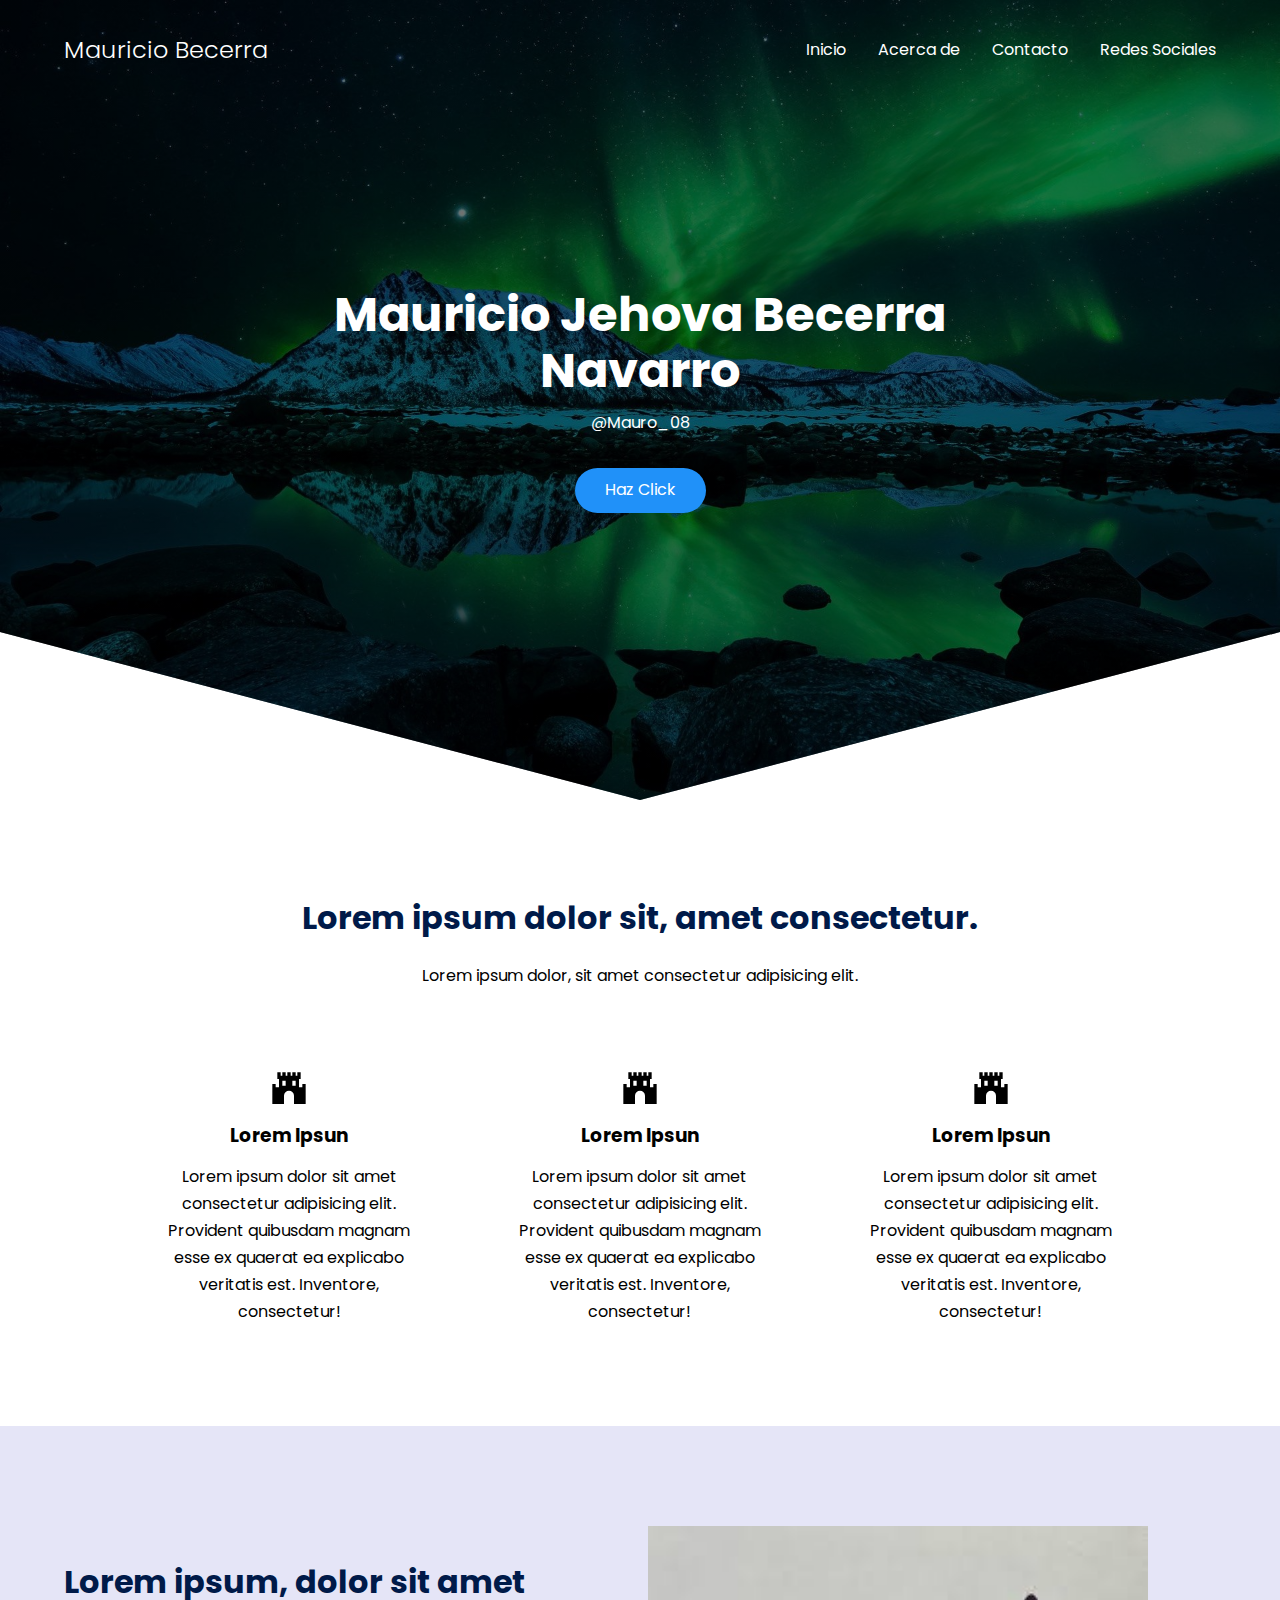
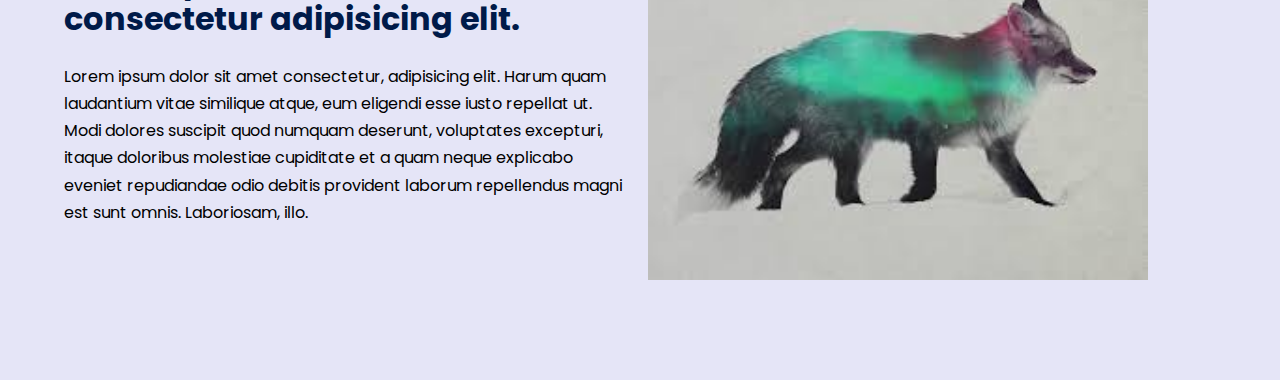
==== index.html @ 0f5993e0 "personal" ====
<!DOCTYPE html>
<html lang="en">
<head>
    <meta charset="UTF-8">
    <meta http-equiv="X-UA-Compatible" content="IE=edge">
    <meta name="viewport" content="width=device-width, initial-scale=1.0">
    <link rel="stylesheet" href="css/normalize.css">
    <link rel="stylesheet" href="css/estyle.css">
    <title>Mauricio Becerra</title>
    <link rel="shortcut icon" href="icons/invader-solid-24.png" type="image/x-icon">
</head>
<body>
    <header class="person">
        <nav class="nav container">
            <div class="nav_logo">
                <h2 class="nav_title">Mauricio Becerra</h2>
            </div>
            <ul class="nav_link nav_link_menu">
                <li class="nav_items">
                    <a href="#" class="nav_links">Inicio</a>
                </li>
                <li class="nav_items">
                    <a href="#" class="nav_links">Acerca de</a>
                </li>
                <li class="nav_items">
                    <a href="#" class="nav_links">Contacto</a>
                </li>
                <li class="nav_items">
                    <a href="#" class="nav_links">Redes Sociales</a>
                </li>
                <img src="icons/exit.svg" alt="Icon exit" class="nav_close">
            </ul>
            <div class="nav_menu">
                <img src="icons/menu.svg" alt="icon menu" class="nav_img"></div>
        </nav>
        <section class="person_container container">
            <h1 class="person_title">Mauricio Jehova Becerra Navarro</h1>
            <p class="person_paragraph">@Mauro_08</p>
            <a href="#" class="btn">Haz Click</a>
        </section>
    </header>
    <!-- options -->
    <main>
        <section class="container about">
            <h2 class="subtitle">Lorem ipsum dolor sit, amet consectetur.</h2>
            <p class="about_paragraph">Lorem ipsum dolor, sit amet consectetur adipisicing elit.</p>
            <div class="about_main">
                <article class="about_icons">
                    <img src="./icons/bar.svg" alt="" class="about_icon">
                    <h3 class="about_title">Lorem Ipsun</h3>
                    <p class="about_paragraph">Lorem ipsum dolor sit amet consectetur adipisicing elit. Provident quibusdam magnam esse ex quaerat ea explicabo veritatis est. Inventore, consectetur!</p>
                </article>
                <article class="about_icons">
                    <img src="./icons/bar.svg" alt="" class="about_icon">
                    <h3 class="about_title">Lorem Ipsun</h3>
                    <p class="about_paragraph">Lorem ipsum dolor sit amet consectetur adipisicing elit. Provident quibusdam magnam esse ex quaerat ea explicabo veritatis est. Inventore, consectetur!</p>
                </article>
                <article class="about_icons">
                    <img src="./icons/bar.svg" alt="" class="about_icon">
                    <h3 class="about_title">Lorem Ipsun</h3>
                    <p class="about_paragraph">Lorem ipsum dolor sit amet consectetur adipisicing elit. Provident quibusdam magnam esse ex quaerat ea explicabo veritatis est. Inventore, consectetur!</p>
                </article>
            </div>
        </section>
        <section class="options">
            <div class="options_container container">
                <div class="options_texts">
                    <h2 class="subtitle">Lorem ipsum, dolor sit amet consectetur adipisicing elit.</h2>
                    <p class="options_paragraph">Lorem ipsum dolor sit amet consectetur, adipisicing elit. Harum quam laudantium vitae similique atque, eum eligendi esse iusto repellat ut. Modi dolores suscipit quod numquam deserunt, voluptates excepturi, itaque doloribus molestiae cupiditate et a quam neque explicabo eveniet repudiandae odio debitis provident laborum repellendus magni est sunt omnis. Laboriosam, illo.</p>
                    
                </div>
                <figure class="options_picture">
                    <img src="./images/zorro.jpg" alt="" class="options_img">
                </figure>
            </div>
        </section>
    </main>
</body>
</html>
---- css/estyle.css ----
@import url('https://fonts.googleapis.com/css2?family=Poppins:wght@300;400;600;700&display=swap');

body{
    font-family: 'Poppins', sans-serif;
}

:root{
    --padding-container:100px 0;
    --color-title:#001a49;

}

.container{
    width: 90%;
    max-width: 1200px;
    margin: 0 auto;
    overflow: hidden;
    padding: var(--padding-container);
}
.person{
    width: 100%;
    height: 100vh;
    min-height: 600px;
    max-height: 800px;
    position: relative;
    display: grid;
    grid-template-rows: 100px 1fr;
    color: white;

}
/* front page */
.person::before{
    content: "";
    position: absolute;
    top: 0;
    left: 0;
    width: 100%;
    height: 100%;
    background-image: linear-gradient(180deg,#0000008c 0%, #0000008c 100%) , url(../images/fondo.jpg);
    background-size: cover;
    z-index: -1;
    clip-path: polygon(100% 0, 100% 79%, 50% 100%, 0 79%, 0 0);
}
/* nav */
.nav{
    --padding-container:0;
    height: 100%;
    display: flex;
    align-items: center;
}
.nav_title{
    font-weight: 300;
}
.nav_link{
    margin-left: auto;
    padding: 0;
    display: grid;
    grid-auto-flow: column;
    grid-auto-columns: max-content;
    gap: 2em;
}
.nav_items{
    list-style: none;

}
.nav_links{
    color: white;
    text-decoration: none;
}
.nav_menu{
    margin-left: auto;
    cursor: pointer;
    display: none;
}
.nav_img{
    display: block;
    width: 30px;
}
.nav_close{
    display: var(--show, none);
}

.person_container{
    max-width: 800px;
    --padding-container:0;
    display: grid;
    grid-auto-rows: max-content;
    align-content: center;
    gap: 1em;
    padding-bottom: 100px;
    text-align: center;
}
.person_title{
    font-size: 3em;

}
.person_paragraph{
    margin-bottom: 20px;
}
.btn{
    display: inline-block;
    background-color: #2091f9;
    justify-self: center;
    color: white;
    text-decoration: none;
    padding: 13px 30px;
    border-radius: 32px;
}

/* about */
.about{
    text-align: center;
}
.subtitle{
    color: var(--color-title);
    font-size: 2rem;
    margin-bottom: 25px;
}
.about_paragraph{
    line-height: 1.7;
}
.about_main{
    padding-top: 80px;
    display: grid;
    width: 90%;
    margin: 0 auto;
    gap: 1em;
    overflow: hidden;
    grid-template-columns: repeat(auto-fit, minmax(260px, auto));
}
.about_icons{
    display: grid;
    gap: 1em;
    justify-items:center ;
    width: 260px;
    overflow: hidden;
    margin: 0 auto;
}
.about_icon{
    width: 40px;
}
.options{
    background-color: #e5e5f7;
    background-color: linear-gradient(#444cf7 0.5px, transparent 0.5px), radial-gradient(#444cf7 0.5px , #e5e5f7 0.5px);
    background-size: cover;
    background-position: 0 0 , 10px 10px;
    overflow: hidden;
}
.options_container{
    display: grid;
    grid-template-columns: 1fr 1fr;
    gap: 1em;
    align-items: center;
}
.options_picture{
    max-width: 500px;
}
.options_paragraph{
    line-height: 1.7;
    margin-bottom: 15px;
}
.options_img{
    width: 100%;
    display: block;
}
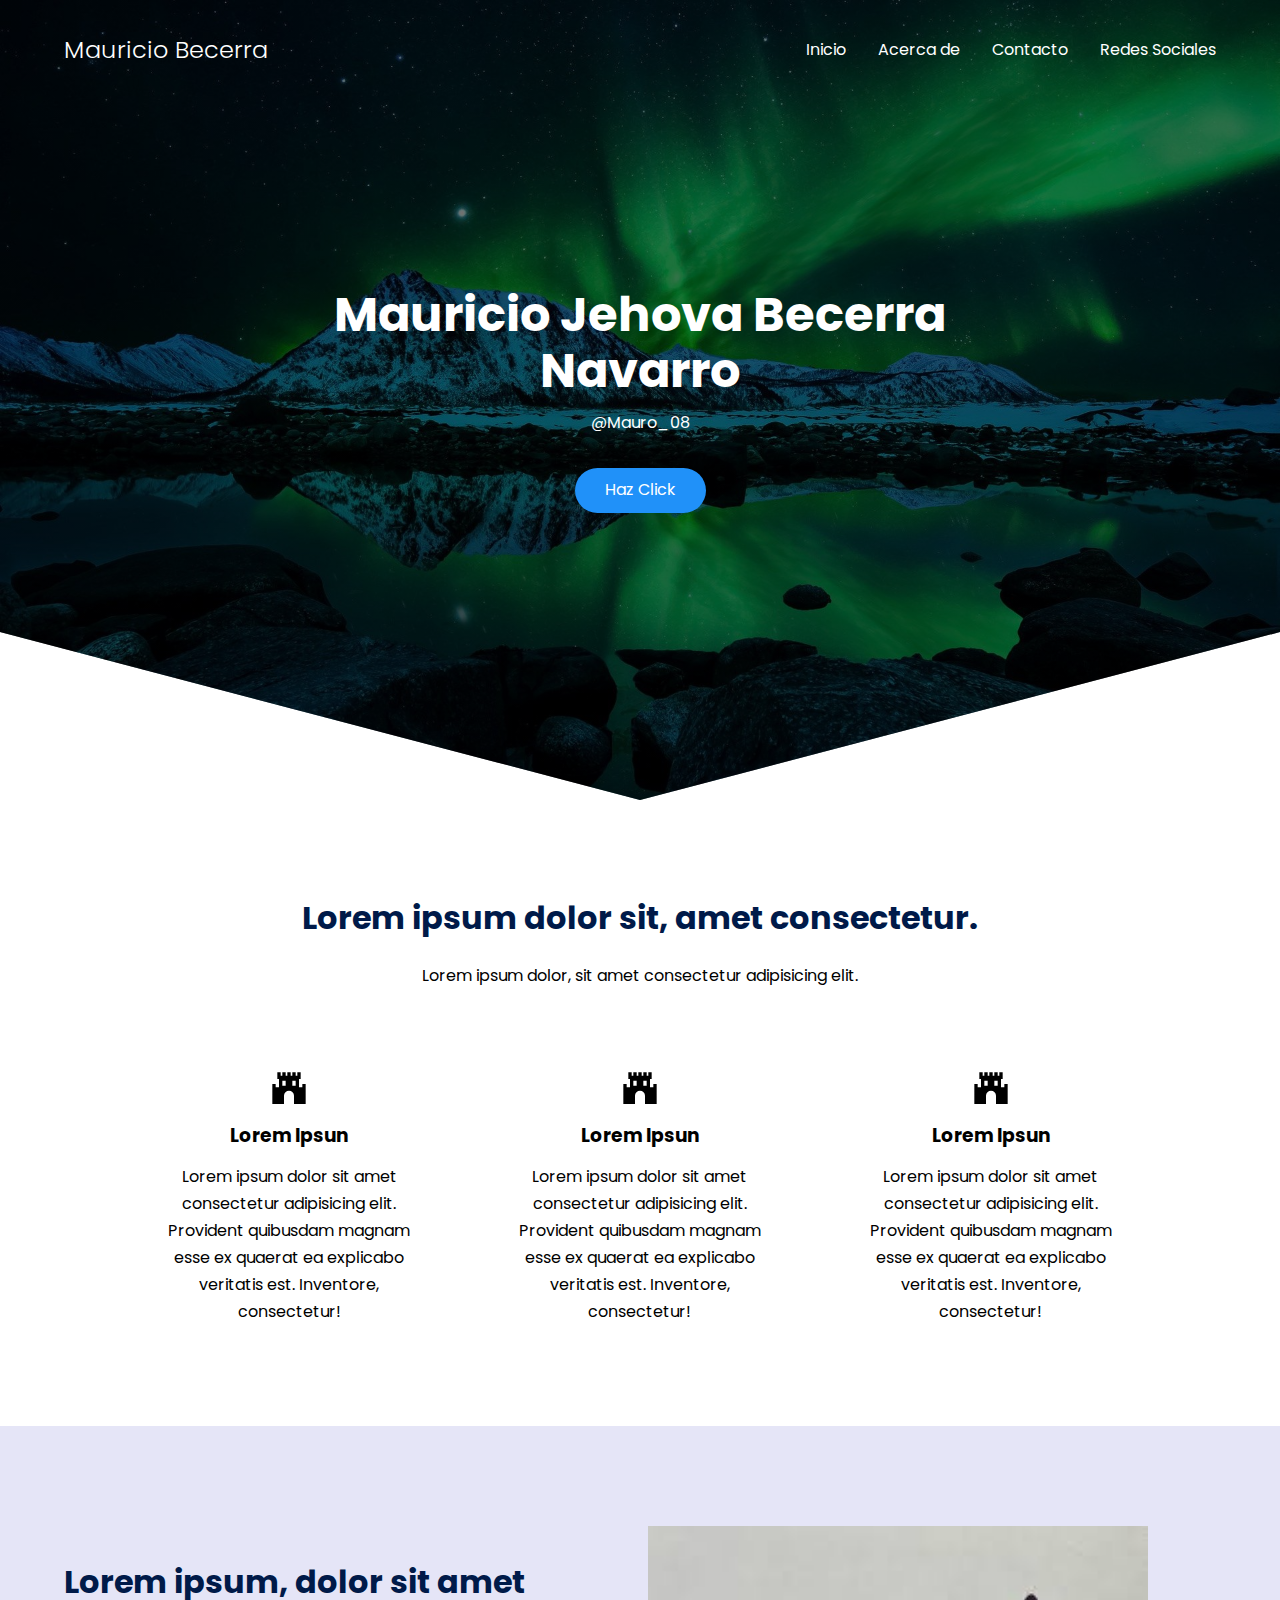
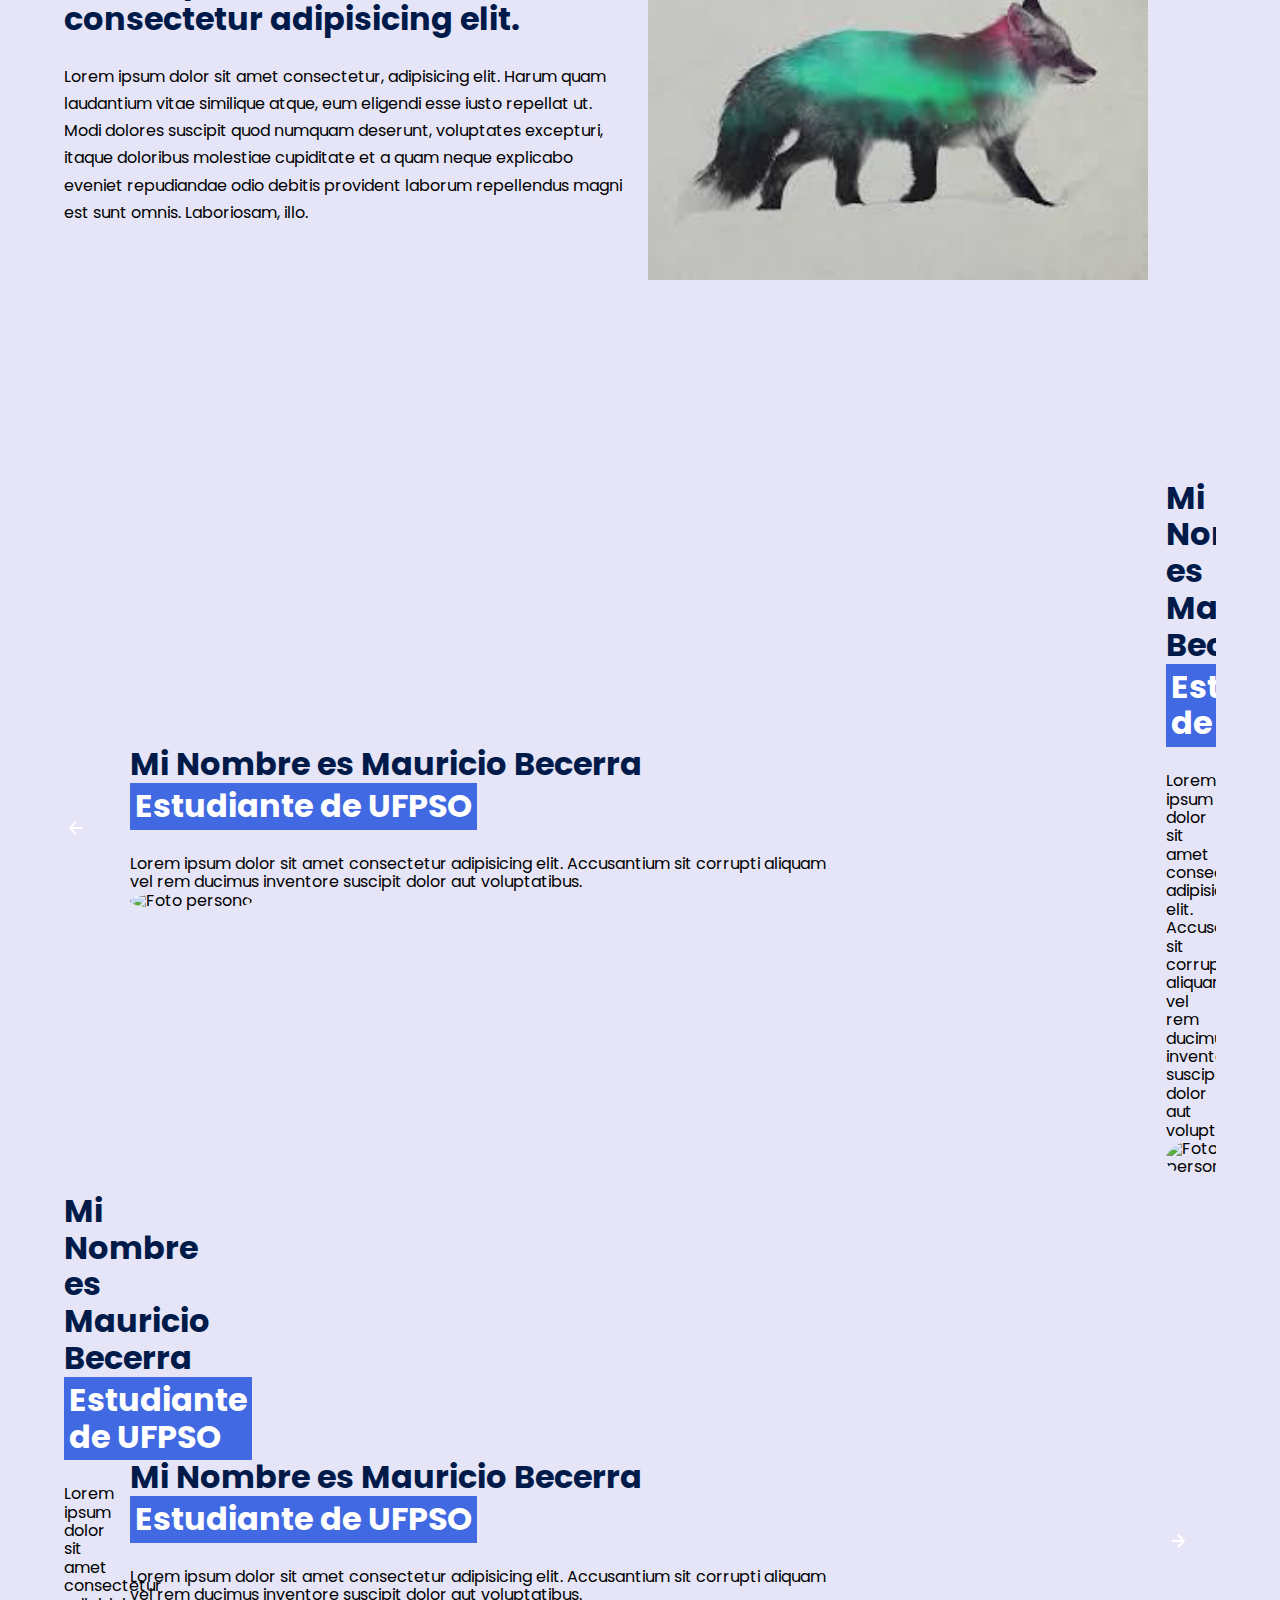
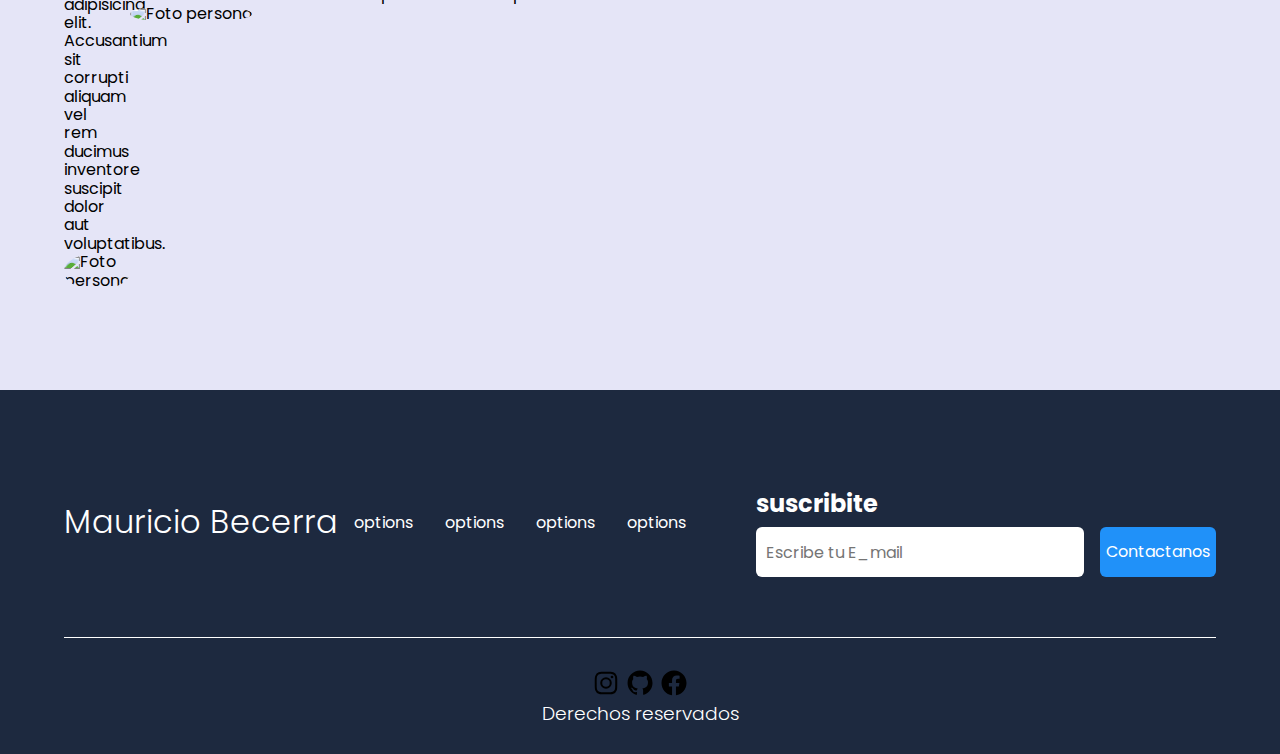
==== commit 6aba43bd: "arreglar" ====
--- a/index.html
+++ b/index.html
@@ -74,6 +74,87 @@
                 </figure>
             </div>
         </section>
+        
+        <section class="testimony">
+            <div class="testimony_container container">
+                <img src="./icons/arrowleft.svg" alt="Icon flecha" class="testimony_arrow" id="before">
+            <section class="testemony_body" data-id="1">
+                <div class="testimony_texts">
+                    <h2 class="subtitle"> Mi Nombre es Mauricio Becerra
+                        <span class="testimony_course">Estudiante de UFPSO</span>
+                    </h2>
+                    <p>Lorem ipsum dolor sit amet consectetur adipisicing elit. Accusantium sit corrupti aliquam vel rem ducimus inventore suscipit dolor aut voluptatibus.</p>
+                </div>
+                    <figure class="testemony_picture">
+                        <img src="https://bolavip.com/__export/1631654514864/sites/bolavip/img/2021/09/14/god-of-war-ragnarok-thor_1_crop1631654514540.jpg_1159711837.jpg" alt="Foto persona" class="testimony_img">
+                    </figure>
+            </section>
+            <section class="testemony_body" data-id="2">
+                <div class="testimony_texts">
+                    <h2 class="subtitle"> Mi Nombre es Mauricio Becerra
+                        <span class="testimony_course">Estudiante de UFPSO</span>
+                    </h2>
+                    <p>Lorem ipsum dolor sit amet consectetur adipisicing elit. Accusantium sit corrupti aliquam vel rem ducimus inventore suscipit dolor aut voluptatibus.</p>
+                </div>
+                    <figure class="testemony_picture">
+                        <img src="https://bolavip.com/__export/1631654514864/sites/bolavip/img/2021/09/14/god-of-war-ragnarok-thor_1_crop1631654514540.jpg_1159711837.jpg" alt="Foto persona" class="testimony_img">
+                    </figure>
+            </section>
+            <section class="testemony_body" data-id="3">
+                <div class="testimony_texts">
+                    <h2 class="subtitle"> Mi Nombre es Mauricio Becerra
+                        <span class="testimony_course">Estudiante de UFPSO</span>
+                    </h2>
+                    <p>Lorem ipsum dolor sit amet consectetur adipisicing elit. Accusantium sit corrupti aliquam vel rem ducimus inventore suscipit dolor aut voluptatibus.</p>
+                </div>
+                    <figure class="testemony_picture">
+                        <img src="https://bolavip.com/__export/1631654514864/sites/bolavip/img/2021/09/14/god-of-war-ragnarok-thor_1_crop1631654514540.jpg_1159711837.jpg" alt="Foto persona" class="testimony_img">
+                    </figure>
+            </section>
+            <section class="testemony_body" data-id="4">
+                <div class="testimony_texts">
+                    <h2 class="subtitle"> Mi Nombre es Mauricio Becerra
+                        <span class="testimony_course">Estudiante de UFPSO</span>
+                    </h2>
+                    <p>Lorem ipsum dolor sit amet consectetur adipisicing elit. Accusantium sit corrupti aliquam vel rem ducimus inventore suscipit dolor aut voluptatibus.</p>
+                </div>
+                    <figure class="testemony_picture">
+                        <img src="https://bolavip.com/__export/1631654514864/sites/bolavip/img/2021/09/14/god-of-war-ragnarok-thor_1_crop1631654514540.jpg_1159711837.jpg" alt="Foto persona" class="testimony_img">
+                    </figure>
+            </section>
+            <img src="./icons/arrowright.svg" alt="Icon flecha" class="testimony_arrow" id="next">
+            </div>
+        </section>
     </main>
+    <footer class="footer">
+        <section class="footer_container container">
+            <nav class="nav nav--footer">
+                <h2 class="footer_title">Mauricio Becerra</h2>
+                <ul class="nav_link nav_link--footer">
+                    <li class="nav_items"><a href="#" class="nav_links">options</a></li>
+                    <li class="nav_items"><a href="#" class="nav_links">options</a></li>
+                    <li class="nav_items"><a href="#" class="nav_links">options</a></li>
+                    <li class="nav_items"><a href="#" class="nav_links">options</a></li>
+                </ul>
+            </nav>
+            <form class="footer_form">
+                <h2 class="footer_info">suscribite</h2>
+                <div class="footer_inputs">
+                    <input type="email" class="footer_input" placeholder="Escribe tu E_mail">
+                    <input type="submit" value="Contactanos" class="footer_submit">
+                </div>
+            </form>
+        </section>
+        <section class="footer_copy container">
+            <div class="footer_social">
+                <a href="" class="footer_icon"><img src="icons/ins.svg" alt="" class="footer_img"></a>
+                <a href="" class="footer_icon"><img src="icons/git.svg" alt="" class="footer_img"></a>
+                <a href="" class="footer_icon"><img src="icons/face.svg" alt="" class="footer_img"></a>
+            </div>
+            <h3 class="footer_copyright">Derechos reservados </h3>
+
+        </section>
+    </footer>
+<script src="js/slider.js"></script>
 </body>
 </html>--- a/css/estyle.css
+++ b/css/estyle.css
@@ -163,4 +163,125 @@
 .options_img{
     width: 100%;
     display: block;
+}
+/* testimony */
+.testimony{
+    background-color: #e5e5f7;
+}
+.testimony_container{
+    display: grid;
+    grid-template-columns: 50px 1fr 50px;
+    gap: 1em;
+    align-items: center;
+}
+.testimony_body{
+    display: grid;
+    grid-template-columns: 1fr max-content;
+    justify-content: space-between;
+    align-items: center;
+    gap: 2em;
+    grid-column: 2/3;
+    grid-row: 1/2;
+    opacity: 0;
+    pointer-events: none;
+}
+.testimony_body--show{
+    pointer-events: unset;
+    opacity: 1;
+    transition: opacity 1.5s ease-in-out;
+}
+.testimony_img{
+    width: 250px;
+    height: 250px;
+    border-radius:50% ;
+    object-fit: cover;
+    object-fit: 50% 30%;
+}
+.testimony_texts{
+    max-width: 700px;
+}
+.testimony_course{
+    background-color: royalblue;
+    color: white;
+    display: inline-block;
+    padding: 5px;
+}
+.testimony_arrows{
+    width: 90%;
+    cursor: pointer;
+}
+.footer{
+    background-color: #1d293f;
+
+}
+.footer_title{
+    font-weight: 300;
+    font-size: 2rem;
+    margin-bottom: 3px;
+}
+.footer_title, .footer_info{
+    color: white;
+}
+.footer_container{
+    display: flex;
+    justify-content: space-between;
+    align-items: center;
+    border-bottom: 1px solid white;
+    padding-bottom: 60px;
+}
+.nav--footer{
+    padding-bottom: 20px;
+    display: flex;
+    gap: 1em;
+    grid-auto-flow: row;
+    height: 100%;
+}
+.nav_links--footer{
+    display: flex;
+    margin: 0;
+    margin-right: 20px;
+    flex-wrap: wrap;
+
+}
+.footer_inputs{
+    margin-top: 10px;
+    display: flex;
+    overflow: hidden;
+}
+.footer_input{
+    background-color: white;
+    height: 50px;
+    display: block;
+    padding-left: 10px;
+    border-radius: 6px;
+    font-size: 1rem;
+    outline: none;
+    border: none;
+    margin-right: 16px;
+}
+.footer_submit{
+    margin-left: auto;
+    display: inline-block;
+    height: 50px;
+    border: 0 20px;
+    background-color: #2091f9;
+    border: none;
+    font-size: 1rem;
+    color: white;
+    border-radius: 6px;
+    cursor: pointer;
+}
+.footer_copy{
+    --padding-container:30px 0;
+    text-align: center;
+    color: white;
+}
+.footer_copyright{
+    font-weight: 300;
+}
+.footer_icons{
+    margin-bottom: 10px;
+}
+.footer_img{
+    width: 30px;
 }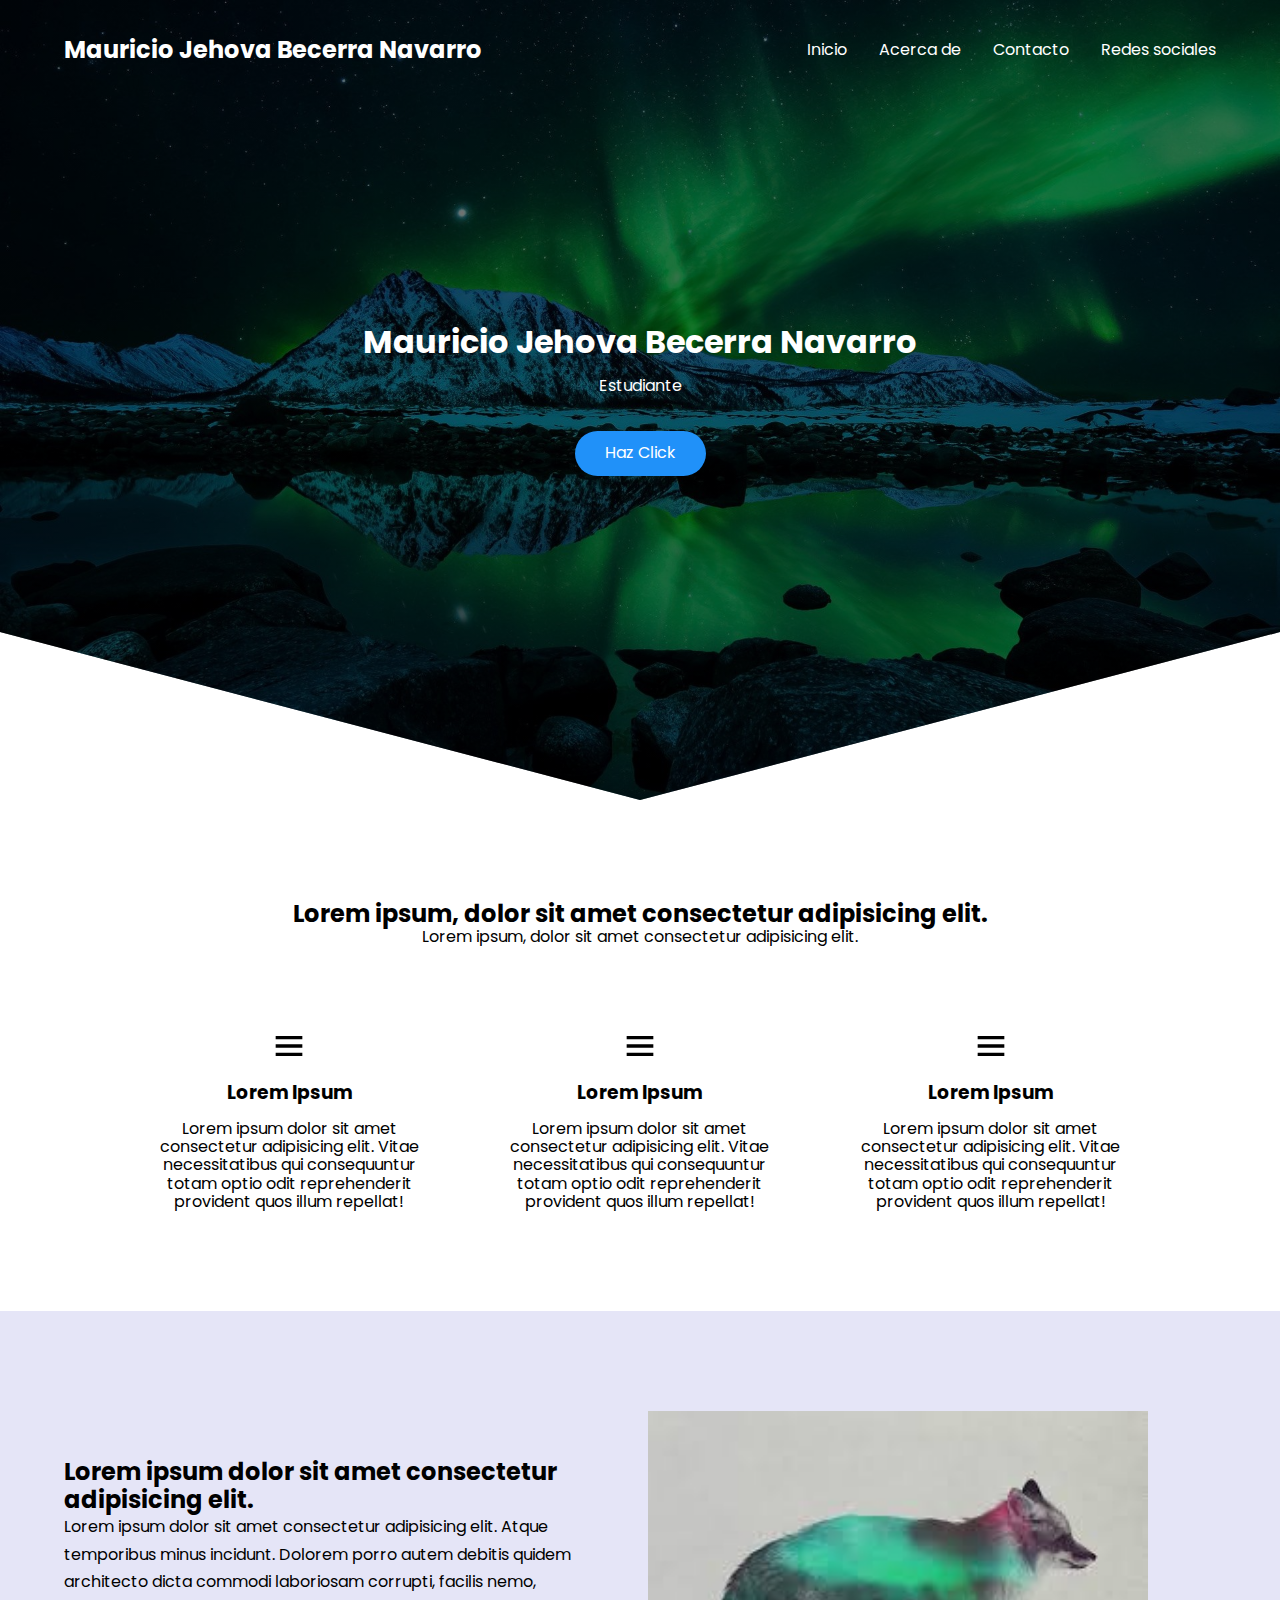
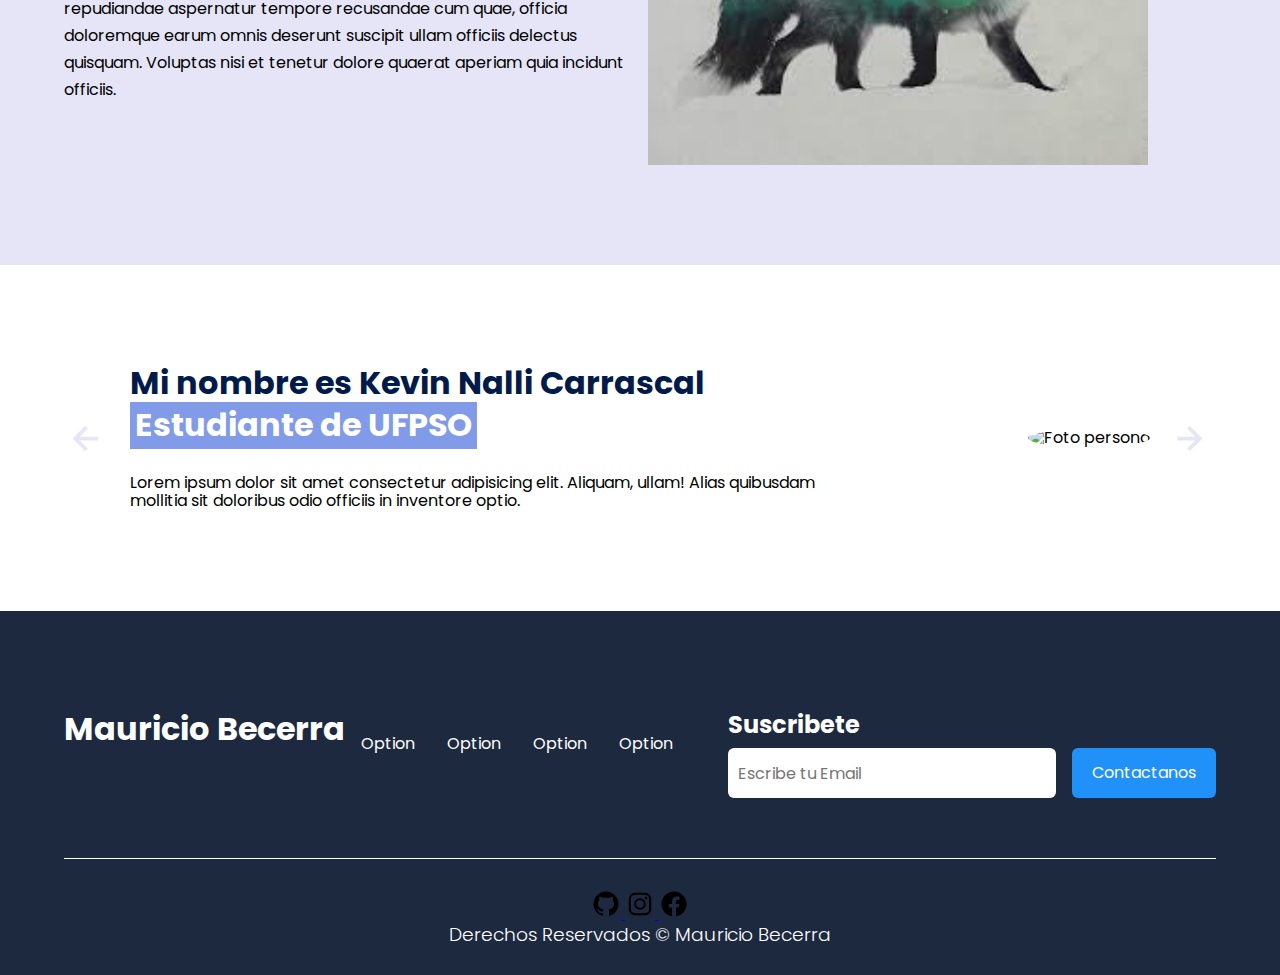
==== commit f472ab5c: "Arreglado" ====
--- a/index.html
+++ b/index.html
@@ -4,16 +4,17 @@
     <meta charset="UTF-8">
     <meta http-equiv="X-UA-Compatible" content="IE=edge">
     <meta name="viewport" content="width=device-width, initial-scale=1.0">
+    <title>Mauricio Becerra</title>
+    <link rel="shortcut icon" href="icons/invader-solid-24.png" type="image/x-icon">
     <link rel="stylesheet" href="css/normalize.css">
     <link rel="stylesheet" href="css/estyle.css">
-    <title>Mauricio Becerra</title>
-    <link rel="shortcut icon" href="icons/invader-solid-24.png" type="image/x-icon">
 </head>
 <body>
+    <!-- fron page -->
     <header class="person">
         <nav class="nav container">
             <div class="nav_logo">
-                <h2 class="nav_title">Mauricio Becerra</h2>
+                <h2 class="nav_tittle">Mauricio Jehova Becerra Navarro</h2>
             </div>
             <ul class="nav_link nav_link_menu">
                 <li class="nav_items">
@@ -26,135 +27,153 @@
                     <a href="#" class="nav_links">Contacto</a>
                 </li>
                 <li class="nav_items">
-                    <a href="#" class="nav_links">Redes Sociales</a>
+                    <a href="#" class="nav_links">Redes sociales</a>
                 </li>
-                <img src="icons/exit.svg" alt="Icon exit" class="nav_close">
+                <img src="icons/exit.svg" alt="Icon Exit" class="nav_close">
             </ul>
             <div class="nav_menu">
-                <img src="icons/menu.svg" alt="icon menu" class="nav_img"></div>
+                <img src="icons/menu.svg" alt="Icon Menu" class="nav_img">
+            </div>
         </nav>
         <section class="person_container container">
-            <h1 class="person_title">Mauricio Jehova Becerra Navarro</h1>
-            <p class="person_paragraph">@Mauro_08</p>
+            <h1 class="person_tittle">Mauricio Jehova Becerra Navarro</h1>
+            <p class="person_paragraph">Estudiante</p>
             <a href="#" class="btn">Haz Click</a>
         </section>
     </header>
     <!-- options -->
     <main>
         <section class="container about">
-            <h2 class="subtitle">Lorem ipsum dolor sit, amet consectetur.</h2>
-            <p class="about_paragraph">Lorem ipsum dolor, sit amet consectetur adipisicing elit.</p>
+            <h2 class="subtittle">
+                Lorem ipsum, dolor sit amet consectetur adipisicing elit.
+            </h2>
+            <p class="about_paragrahp">
+                Lorem ipsum, dolor sit amet consectetur adipisicing elit.
+            </p>
             <div class="about_main">
                 <article class="about_icons">
-                    <img src="./icons/bar.svg" alt="" class="about_icon">
-                    <h3 class="about_title">Lorem Ipsun</h3>
-                    <p class="about_paragraph">Lorem ipsum dolor sit amet consectetur adipisicing elit. Provident quibusdam magnam esse ex quaerat ea explicabo veritatis est. Inventore, consectetur!</p>
+                    <img src="icons/menu.svg" alt="icon" class="about_icon">
+                    <h3 class="about_tittle">Lorem Ipsum</h3>
+                    <p class="about_paragrahp">Lorem ipsum dolor sit amet consectetur adipisicing elit. Vitae necessitatibus qui consequuntur totam optio odit reprehenderit provident quos illum repellat!</p>
                 </article>
                 <article class="about_icons">
-                    <img src="./icons/bar.svg" alt="" class="about_icon">
-                    <h3 class="about_title">Lorem Ipsun</h3>
-                    <p class="about_paragraph">Lorem ipsum dolor sit amet consectetur adipisicing elit. Provident quibusdam magnam esse ex quaerat ea explicabo veritatis est. Inventore, consectetur!</p>
+                    <img src="icons/menu.svg" alt="icon" class="about_icon">
+                    <h3 class="about_tittle">Lorem Ipsum</h3>
+                    <p class="about_paragrahp">Lorem ipsum dolor sit amet consectetur adipisicing elit. Vitae necessitatibus qui consequuntur totam optio odit reprehenderit provident quos illum repellat!</p>
                 </article>
                 <article class="about_icons">
-                    <img src="./icons/bar.svg" alt="" class="about_icon">
-                    <h3 class="about_title">Lorem Ipsun</h3>
-                    <p class="about_paragraph">Lorem ipsum dolor sit amet consectetur adipisicing elit. Provident quibusdam magnam esse ex quaerat ea explicabo veritatis est. Inventore, consectetur!</p>
+                    <img src="icons/menu.svg" alt="icon" class="about_icon">
+                    <h3 class="about_tittle">Lorem Ipsum</h3>
+                    <p class="about_paragrahp">Lorem ipsum dolor sit amet consectetur adipisicing elit. Vitae necessitatibus qui consequuntur totam optio odit reprehenderit provident quos illum repellat!</p>
                 </article>
             </div>
         </section>
         <section class="options">
             <div class="options_container container">
                 <div class="options_texts">
-                    <h2 class="subtitle">Lorem ipsum, dolor sit amet consectetur adipisicing elit.</h2>
-                    <p class="options_paragraph">Lorem ipsum dolor sit amet consectetur, adipisicing elit. Harum quam laudantium vitae similique atque, eum eligendi esse iusto repellat ut. Modi dolores suscipit quod numquam deserunt, voluptates excepturi, itaque doloribus molestiae cupiditate et a quam neque explicabo eveniet repudiandae odio debitis provident laborum repellendus magni est sunt omnis. Laboriosam, illo.</p>
-                    
+                    <h2 class="subtittle">Lorem ipsum dolor sit amet consectetur adipisicing elit.</h2>
+                    <p class="options_paragraph">Lorem ipsum dolor sit amet consectetur adipisicing elit. Atque temporibus minus incidunt. Dolorem porro autem debitis quidem architecto dicta commodi laboriosam corrupti, facilis nemo, repudiandae aspernatur tempore recusandae cum quae, officia doloremque earum omnis deserunt suscipit ullam officiis delectus quisquam. Voluptas nisi et tenetur dolore quaerat aperiam quia incidunt officiis.</p>
                 </div>
-                <figure class="options_picture">
-                    <img src="./images/zorro.jpg" alt="" class="options_img">
-                </figure>
+                    <figure class="options_picture">
+                        <img src="images/zorro.jpg" alt="Imagen Options" class="options_img">
+                    </figure>  
             </div>
         </section>
-        
-        <section class="testimony">
+        <section class="testimony" id="references">
             <div class="testimony_container container">
-                <img src="./icons/arrowleft.svg" alt="Icon flecha" class="testimony_arrow" id="before">
-            <section class="testemony_body" data-id="1">
-                <div class="testimony_texts">
-                    <h2 class="subtitle"> Mi Nombre es Mauricio Becerra
-                        <span class="testimony_course">Estudiante de UFPSO</span>
-                    </h2>
-                    <p>Lorem ipsum dolor sit amet consectetur adipisicing elit. Accusantium sit corrupti aliquam vel rem ducimus inventore suscipit dolor aut voluptatibus.</p>
-                </div>
-                    <figure class="testemony_picture">
-                        <img src="https://bolavip.com/__export/1631654514864/sites/bolavip/img/2021/09/14/god-of-war-ragnarok-thor_1_crop1631654514540.jpg_1159711837.jpg" alt="Foto persona" class="testimony_img">
+                <img src="icons/arrowleft.svg" alt="Icon Flecha" class="testimony_arrow" id="before">                
+                <section class="testimony_body testimony_body--show" data-id="1">
+                    <div class="testimony_texts">
+                        <h2 class="subtitle">Mi nombre es Kevin Nalli Carrascal
+                            <span class="testimony_course">Estudiante de UFPSO</span>
+                        </h2>
+                        <p class="testimony__review">Lorem ipsum dolor sit amet consectetur adipisicing elit. Aliquam, ullam! Alias quibusdam mollitia sit doloribus odio officiis in inventore optio.</p>
+                    </div>
+                    <figure class="testimony_picture">
+                        <img src="https://bolavip.com/__export/1631654514864/sites/bolavip/img/2021/09/14/god-of-war-ragnarok-thor_1_crop1631654514540.jpg_1159711837.jpg" alt="Foto persona" class="testimony_img" alt="Foto persona" class="testimony_img.jpg" alt="Foto Persona" class="testimony_img">
                     </figure>
-            </section>
-            <section class="testemony_body" data-id="2">
-                <div class="testimony_texts">
-                    <h2 class="subtitle"> Mi Nombre es Mauricio Becerra
-                        <span class="testimony_course">Estudiante de UFPSO</span>
-                    </h2>
-                    <p>Lorem ipsum dolor sit amet consectetur adipisicing elit. Accusantium sit corrupti aliquam vel rem ducimus inventore suscipit dolor aut voluptatibus.</p>
-                </div>
-                    <figure class="testemony_picture">
-                        <img src="https://bolavip.com/__export/1631654514864/sites/bolavip/img/2021/09/14/god-of-war-ragnarok-thor_1_crop1631654514540.jpg_1159711837.jpg" alt="Foto persona" class="testimony_img">
+                </section>
+                
+                <section class="testimony_body" data-id="2">
+                    <div class="testimony_texts">
+                        <h2 class="subtitle">Mi nombre es Kevin Nalli Carrascal
+                            <span class="testimony_course">Estudiante de UFPSO</span>
+                        </h2>
+                        <p>Lorem ipsum dolor sit amet consectetur adipisicing elit. Aliquam, ullam! Alias quibusdam mollitia sit doloribus odio officiis in inventore optio.</p>
+                    </div>
+                    <figure class="testimony_picture">
+                        <img src="https://bolavip.com/__export/1631654514864/sites/bolavip/img/2021/09/14/god-of-war-ragnarok-thor_1_crop1631654514540.jpg_1159711837.jpg" alt="Foto persona" class="testimony_img" alt="Foto Persona" class="testimony_img">
                     </figure>
-            </section>
-            <section class="testemony_body" data-id="3">
-                <div class="testimony_texts">
-                    <h2 class="subtitle"> Mi Nombre es Mauricio Becerra
-                        <span class="testimony_course">Estudiante de UFPSO</span>
-                    </h2>
-                    <p>Lorem ipsum dolor sit amet consectetur adipisicing elit. Accusantium sit corrupti aliquam vel rem ducimus inventore suscipit dolor aut voluptatibus.</p>
-                </div>
-                    <figure class="testemony_picture">
-                        <img src="https://bolavip.com/__export/1631654514864/sites/bolavip/img/2021/09/14/god-of-war-ragnarok-thor_1_crop1631654514540.jpg_1159711837.jpg" alt="Foto persona" class="testimony_img">
+                </section>
+                <section class="testimony_body" data-id="3">
+                    <div class="testimony_texts">
+                        <h2 class="subtitle">Mi nombre es Kevin Nalli Carrascal
+                            <span class="testimony_course">Estudiante de UFPSO</span>
+                        </h2>
+                        <p>Lorem ipsum dolor sit amet consectetur adipisicing elit. Aliquam, ullam! Alias quibusdam mollitia sit doloribus odio officiis in inventore optio.</p>
+                    </div>
+                    <figure class="testimony_picture">
+                        <img src="https://bolavip.com/__export/1631654514864/sites/bolavip/img/2021/09/14/god-of-war-ragnarok-thor_1_crop1631654514540.jpg_1159711837.jpg" alt="Foto persona" class="testimony_img" alt="Foto Persona" class="testimony_img">
                     </figure>
-            </section>
-            <section class="testemony_body" data-id="4">
-                <div class="testimony_texts">
-                    <h2 class="subtitle"> Mi Nombre es Mauricio Becerra
-                        <span class="testimony_course">Estudiante de UFPSO</span>
-                    </h2>
-                    <p>Lorem ipsum dolor sit amet consectetur adipisicing elit. Accusantium sit corrupti aliquam vel rem ducimus inventore suscipit dolor aut voluptatibus.</p>
-                </div>
-                    <figure class="testemony_picture">
-                        <img src="https://bolavip.com/__export/1631654514864/sites/bolavip/img/2021/09/14/god-of-war-ragnarok-thor_1_crop1631654514540.jpg_1159711837.jpg" alt="Foto persona" class="testimony_img">
+                </section>
+                <section class="testimony_body" data-id="4">
+                    <div class="testimony_texts">
+                        <h2 class="subtitle">Mi nombre es Lionel Andres Messi Cuccitini
+                            <span class="testimony_course">Estudiante de UFPSO</span>
+                        </h2>
+                        <p>Lorem ipsum dolor sit amet consectetur adipisicing elit. Aliquam, ullam! Alias quibusdam mollitia sit doloribus odio officiis in inventore optio.</p>
+                    </div>
+                    <figure class="testimony_picture">
+                        <img src="https://bolavip.com/__export/1631654514864/sites/bolavip/img/2021/09/14/god-of-war-ragnarok-thor_1_crop1631654514540.jpg_1159711837.jpg" alt="Foto persona" class="testimony_img" alt="Foto Persona" class="testimony_img">
                     </figure>
-            </section>
-            <img src="./icons/arrowright.svg" alt="Icon flecha" class="testimony_arrow" id="next">
+                </section>
+                <img src="icons/arrowright.svg" alt="Icon Flecha" class="testimony_arrow" id="next">                
             </div>
-        </section>
+         </section>
     </main>
     <footer class="footer">
         <section class="footer_container container">
             <nav class="nav nav--footer">
                 <h2 class="footer_title">Mauricio Becerra</h2>
                 <ul class="nav_link nav_link--footer">
-                    <li class="nav_items"><a href="#" class="nav_links">options</a></li>
-                    <li class="nav_items"><a href="#" class="nav_links">options</a></li>
-                    <li class="nav_items"><a href="#" class="nav_links">options</a></li>
-                    <li class="nav_items"><a href="#" class="nav_links">options</a></li>
+                    <li class="nav_items">
+                        <a href="#" class="nav_links">Option</a>
+                    </li>
+                    <li class="nav_items">
+                        <a href="#" class="nav_links">Option</a>
+                    </li>
+                    <li class="nav_items">
+                        <a href="#" class="nav_links">Option</a>
+                    </li>
+                    <li class="nav_items">
+                        <a href="#" class="nav_links">Option</a>
+                    </li>
                 </ul>
             </nav>
             <form class="footer_form">
-                <h2 class="footer_info">suscribite</h2>
+                <h2 class="footer_info">Suscribete</h2>
                 <div class="footer_inputs">
-                    <input type="email" class="footer_input" placeholder="Escribe tu E_mail">
+                    <input type="email" name="" id="" class="footer_input" placeholder="Escribe tu Email">
                     <input type="submit" value="Contactanos" class="footer_submit">
                 </div>
             </form>
         </section>
         <section class="footer_copy container">
             <div class="footer_social">
-                <a href="" class="footer_icon"><img src="icons/ins.svg" alt="" class="footer_img"></a>
-                <a href="" class="footer_icon"><img src="icons/git.svg" alt="" class="footer_img"></a>
-                <a href="" class="footer_icon"><img src="icons/face.svg" alt="" class="footer_img"></a>
+                <a href="#" class="footer_icon">
+                    <img src="icons/git.svg" alt="GitHub" class="footer_img">
+                </a>
+                <a href="#" class="footer_icon">
+                    <img src="icons/ins.svg" alt="Instagram" class="footer_img">
+                </a>
+                <a href="#" class="footer_icon">
+                    <img src="icons/face.svg" alt="Facebook" class="footer_img">
+                </a>
             </div>
-            <h3 class="footer_copyright">Derechos reservados </h3>
-
+            <h3 class="footer_copyright">Derechos Reservados &copy; Mauricio Becerra</h3>
         </section>
     </footer>
-<script src="js/slider.js"></script>
-</body>
+    <script src="js/slider.js"></script>
+    <script src="js/questions.js"></script>
+</body> 
 </html>--- a/css/estyle.css
+++ b/css/estyle.css
@@ -164,16 +164,18 @@
     width: 100%;
     display: block;
 }
-/* testimony */
+
 .testimony{
-    background-color: #e5e5f7;
-}
+    background-color: #ffffff;
+}
+
 .testimony_container{
     display: grid;
     grid-template-columns: 50px 1fr 50px;
     gap: 1em;
     align-items: center;
 }
+
 .testimony_body{
     display: grid;
     grid-template-columns: 1fr max-content;
@@ -185,50 +187,58 @@
     opacity: 0;
     pointer-events: none;
 }
+
 .testimony_body--show{
     pointer-events: unset;
     opacity: 1;
     transition: opacity 1.5s ease-in-out;
 }
+
 .testimony_img{
     width: 250px;
     height: 250px;
-    border-radius:50% ;
+    border-radius: 50%;
     object-fit: cover;
-    object-fit: 50% 30%;
-}
+    object-position: 50% 30%;
+}
+
 .testimony_texts{
     max-width: 700px;
 }
+
 .testimony_course{
-    background-color: royalblue;
-    color: white;
+    background-color: rgb(129, 155, 232);
+    color: #fff;
     display: inline-block;
     padding: 5px;
 }
-.testimony_arrows{
+
+.testimony_arrow{
     width: 90%;
-    cursor: pointer;
-}
+    cursor: pointer;
+}
+
+/* footer */
+
 .footer{
     background-color: #1d293f;
-
 }
 .footer_title{
-    font-weight: 300;
     font-size: 2rem;
-    margin-bottom: 3px;
+    margin-bottom: 30px;
 }
 .footer_title, .footer_info{
-    color: white;
+    color: #fff;
 }
 .footer_container{
     display: flex;
     justify-content: space-between;
-    align-items: center;
-    border-bottom: 1px solid white;
+    border-bottom: 1px solid #fff;
     padding-bottom: 60px;
-}
+    align-items: center;
+    
+}
+
 .nav--footer{
     padding-bottom: 20px;
     display: flex;
@@ -236,12 +246,11 @@
     grid-auto-flow: row;
     height: 100%;
 }
-.nav_links--footer{
+.nav_link--footer{
     display: flex;
     margin: 0;
     margin-right: 20px;
     flex-wrap: wrap;
-
 }
 .footer_inputs{
     margin-top: 10px;
@@ -249,32 +258,31 @@
     overflow: hidden;
 }
 .footer_input{
-    background-color: white;
+    background-color: #fff;
     height: 50px;
     display: block;
     padding-left: 10px;
     border-radius: 6px;
     font-size: 1rem;
-    outline: none;
-    border: none;
+    outline: none; border: none;
     margin-right: 16px;
 }
 .footer_submit{
     margin-left: auto;
     display: inline-block;
     height: 50px;
-    border: 0 20px;
+    padding: 0 20px;
     background-color: #2091f9;
     border: none;
     font-size: 1rem;
-    color: white;
+    color: #fff;
     border-radius: 6px;
     cursor: pointer;
 }
 .footer_copy{
-    --padding-container:30px 0;
+    --padding-container: 30px 0;
     text-align: center;
-    color: white;
+    color: #fff;
 }
 .footer_copyright{
     font-weight: 300;
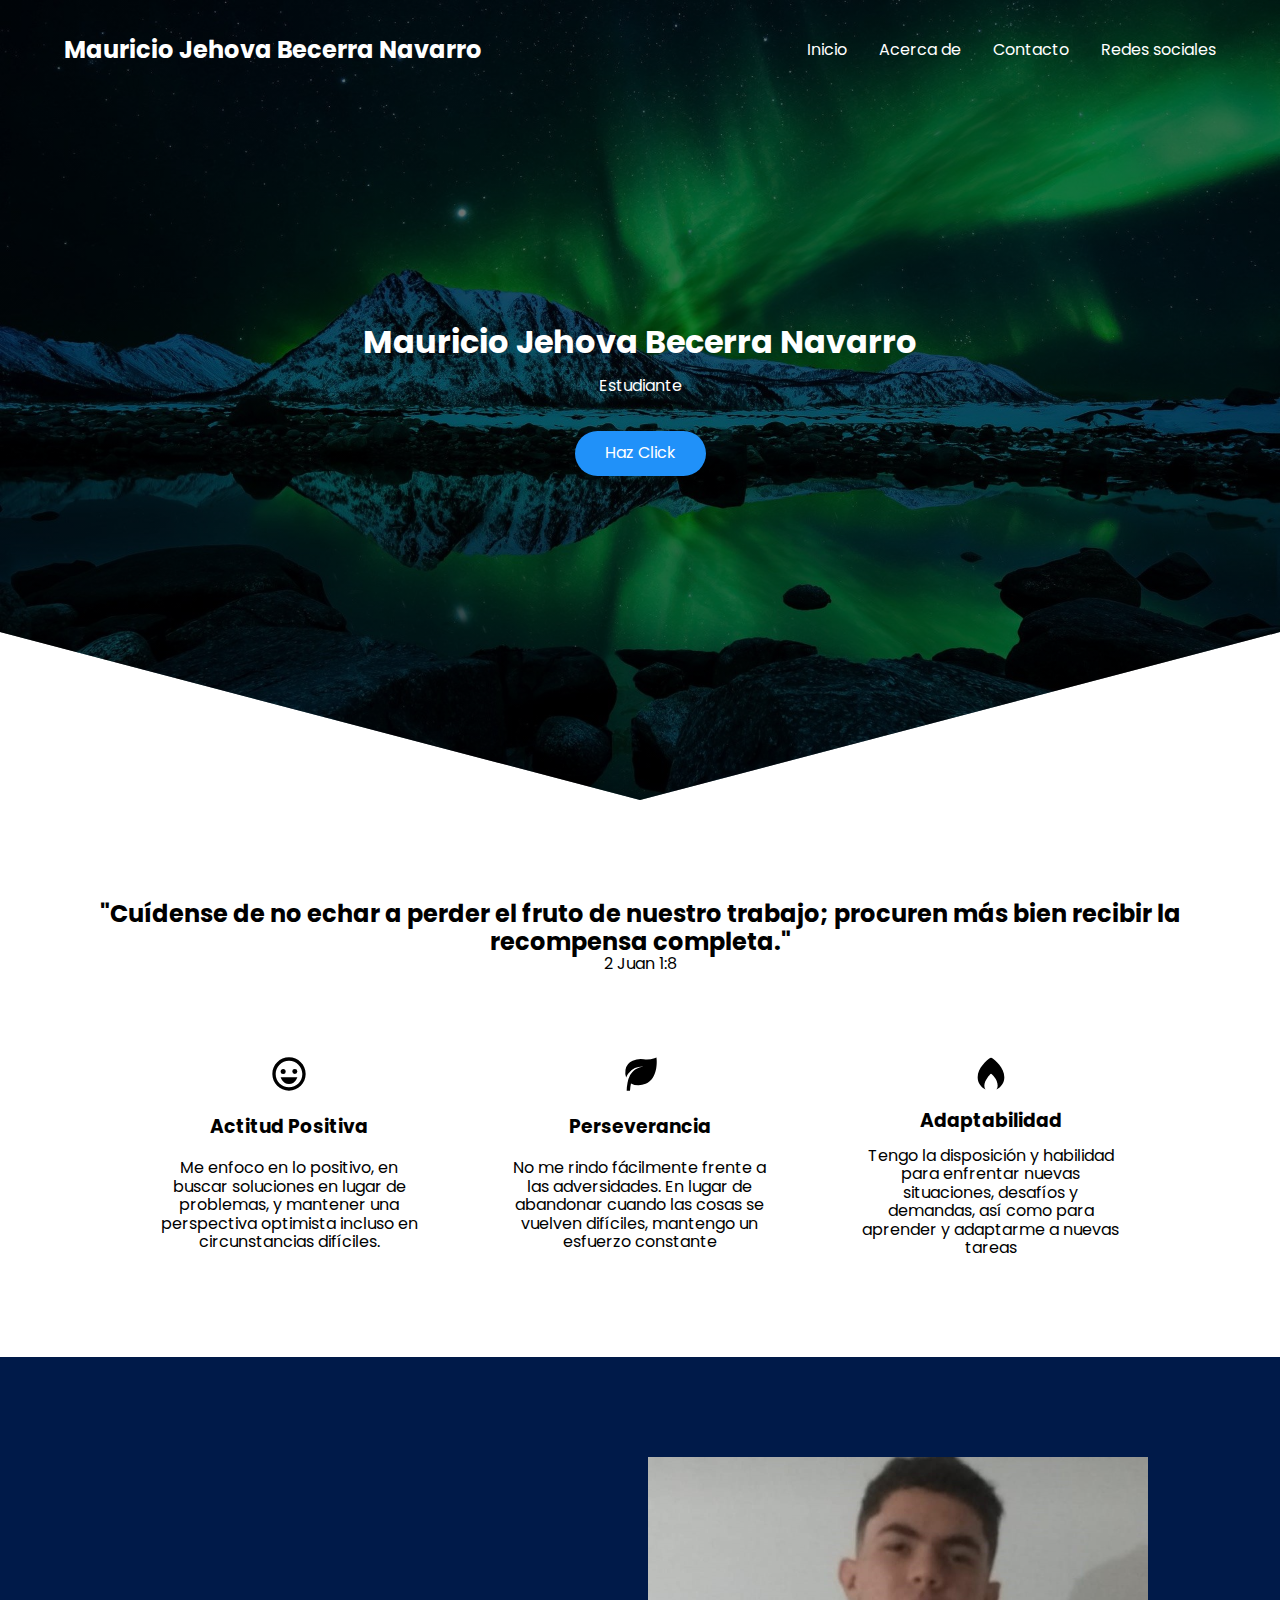
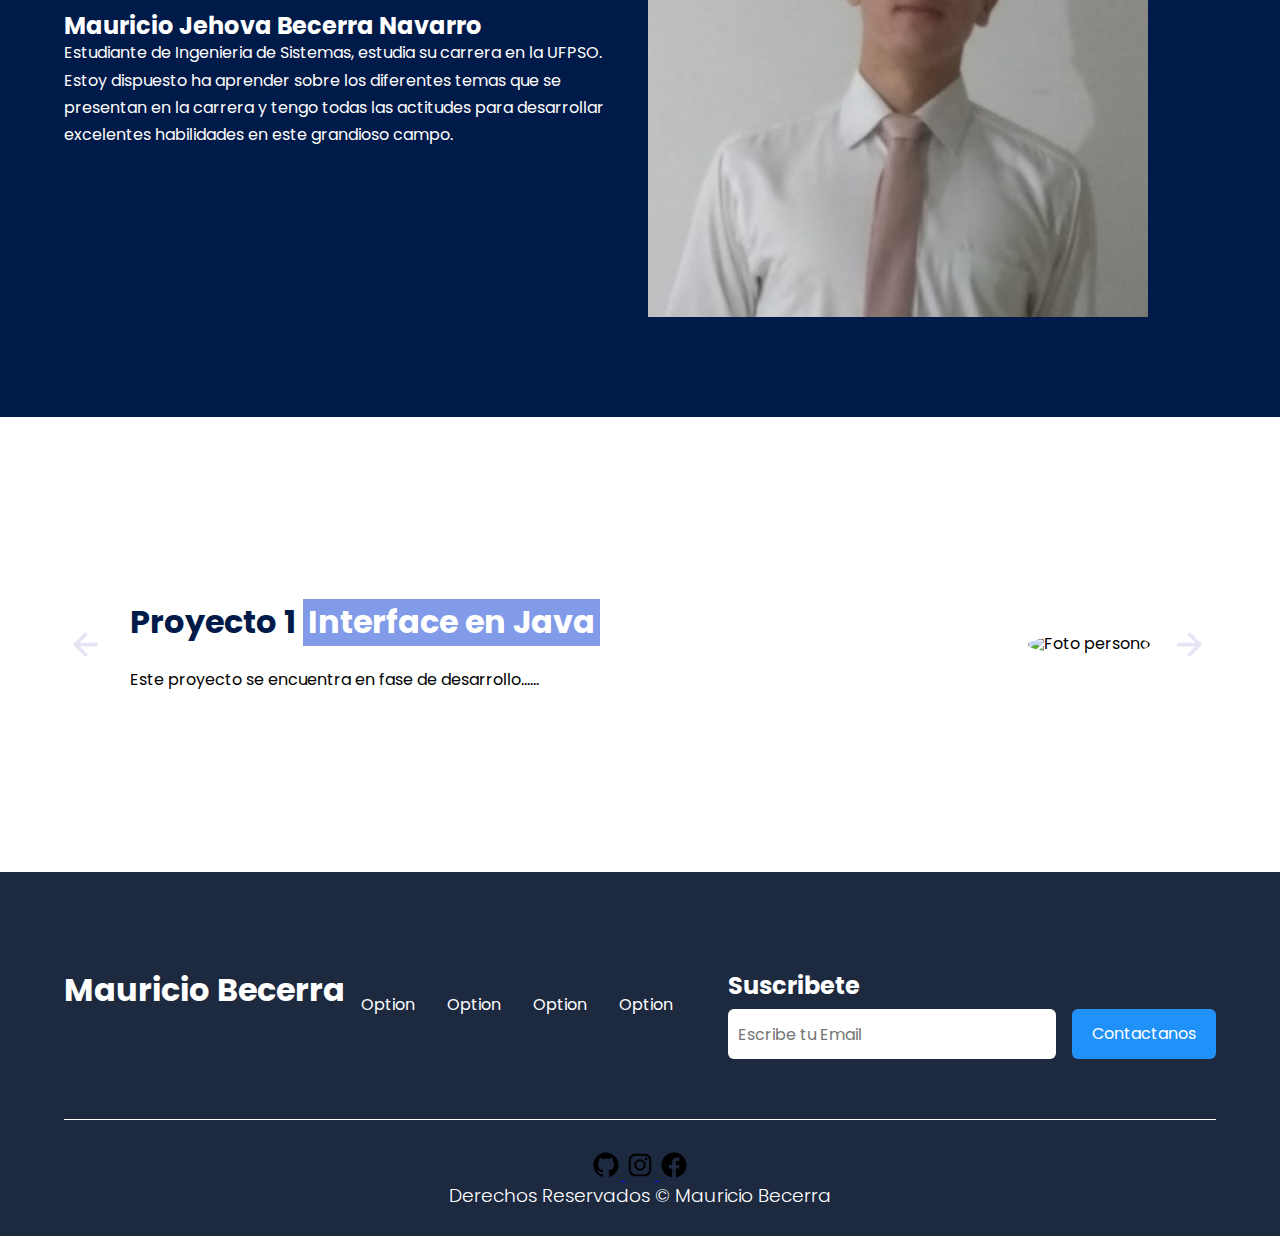
==== commit c251dc91: "Version final" ====
--- a/index.html
+++ b/index.html
@@ -45,37 +45,37 @@
     <main>
         <section class="container about">
             <h2 class="subtittle">
-                Lorem ipsum, dolor sit amet consectetur adipisicing elit.
+                "Cuídense de no echar a perder el fruto de nuestro trabajo; procuren más bien recibir la recompensa completa."
             </h2>
             <p class="about_paragrahp">
-                Lorem ipsum, dolor sit amet consectetur adipisicing elit.
+                2 Juan 1:8
             </p>
             <div class="about_main">
                 <article class="about_icons">
-                    <img src="icons/menu.svg" alt="icon" class="about_icon">
-                    <h3 class="about_tittle">Lorem Ipsum</h3>
-                    <p class="about_paragrahp">Lorem ipsum dolor sit amet consectetur adipisicing elit. Vitae necessitatibus qui consequuntur totam optio odit reprehenderit provident quos illum repellat!</p>
+                    <img src="icons/happy.svg" alt="icon" class="about_icon">
+                    <h3 class="about_tittle">Actitud Positiva</h3>
+                    <p class="about_paragrahp">Me enfoco en lo positivo, en buscar soluciones en lugar de problemas, y mantener una perspectiva optimista incluso en circunstancias difíciles.</p>
                 </article>
                 <article class="about_icons">
-                    <img src="icons/menu.svg" alt="icon" class="about_icon">
-                    <h3 class="about_tittle">Lorem Ipsum</h3>
-                    <p class="about_paragrahp">Lorem ipsum dolor sit amet consectetur adipisicing elit. Vitae necessitatibus qui consequuntur totam optio odit reprehenderit provident quos illum repellat!</p>
+                    <img src="icons/per.svg" alt="icon" class="about_icon">
+                    <h3 class="about_tittle">Perseverancia</h3>
+                    <p class="about_paragrahp">No me rindo fácilmente frente a las adversidades. En lugar de abandonar cuando las cosas se vuelven difíciles, mantengo un esfuerzo constante</p>
                 </article>
                 <article class="about_icons">
-                    <img src="icons/menu.svg" alt="icon" class="about_icon">
-                    <h3 class="about_tittle">Lorem Ipsum</h3>
-                    <p class="about_paragrahp">Lorem ipsum dolor sit amet consectetur adipisicing elit. Vitae necessitatibus qui consequuntur totam optio odit reprehenderit provident quos illum repellat!</p>
+                    <img src="icons/flam.svg" alt="icon" class="about_icon">
+                    <h3 class="about_tittle">Adaptabilidad</h3>
+                    <p class="about_paragrahp">Tengo la disposición y habilidad para enfrentar nuevas situaciones, desafíos y demandas, así como para aprender y adaptarme a nuevas tareas</p>
                 </article>
             </div>
         </section>
         <section class="options">
             <div class="options_container container">
                 <div class="options_texts">
-                    <h2 class="subtittle">Lorem ipsum dolor sit amet consectetur adipisicing elit.</h2>
-                    <p class="options_paragraph">Lorem ipsum dolor sit amet consectetur adipisicing elit. Atque temporibus minus incidunt. Dolorem porro autem debitis quidem architecto dicta commodi laboriosam corrupti, facilis nemo, repudiandae aspernatur tempore recusandae cum quae, officia doloremque earum omnis deserunt suscipit ullam officiis delectus quisquam. Voluptas nisi et tenetur dolore quaerat aperiam quia incidunt officiis.</p>
+                    <h2 class="subtittle" id="letra_1">Mauricio Jehova Becerra Navarro</h2>
+                    <p class="options_paragraph" id="letra_2">Estudiante de Ingenieria de Sistemas, estudia su carrera en la UFPSO. Estoy dispuesto ha aprender sobre los diferentes temas que se presentan en la carrera y tengo todas las actitudes para desarrollar excelentes habilidades en este grandioso campo.</p>
                 </div>
                     <figure class="options_picture">
-                        <img src="images/zorro.jpg" alt="Imagen Options" class="options_img">
+                        <img src="images/Fotopersonal.jpeg" alt="Imagen Options" class="options_img">
                     </figure>  
             </div>
         </section>
@@ -84,47 +84,47 @@
                 <img src="icons/arrowleft.svg" alt="Icon Flecha" class="testimony_arrow" id="before">                
                 <section class="testimony_body testimony_body--show" data-id="1">
                     <div class="testimony_texts">
-                        <h2 class="subtitle">Mi nombre es Kevin Nalli Carrascal
-                            <span class="testimony_course">Estudiante de UFPSO</span>
+                        <h2 class="subtitle">Proyecto 1
+                            <span class="testimony_course">Interface en Java</span>
                         </h2>
-                        <p class="testimony__review">Lorem ipsum dolor sit amet consectetur adipisicing elit. Aliquam, ullam! Alias quibusdam mollitia sit doloribus odio officiis in inventore optio.</p>
+                        <p class="testimony__review">Este proyecto se encuentra en fase de desarrollo......</p>
                     </div>
                     <figure class="testimony_picture">
-                        <img src="https://bolavip.com/__export/1631654514864/sites/bolavip/img/2021/09/14/god-of-war-ragnarok-thor_1_crop1631654514540.jpg_1159711837.jpg" alt="Foto persona" class="testimony_img" alt="Foto persona" class="testimony_img.jpg" alt="Foto Persona" class="testimony_img">
+                        <img src="https://i.blogs.es/8d2420/650_1000_java/1366_2000.png" alt="Foto persona" class="testimony_img" alt="Foto persona" class="testimony_img.jpg" alt="Foto Persona" class="testimony_img">
                     </figure>
                 </section>
                 
                 <section class="testimony_body" data-id="2">
                     <div class="testimony_texts">
-                        <h2 class="subtitle">Mi nombre es Kevin Nalli Carrascal
+                        <h2 class="subtitle">Mi nombre es Mauricio Jehova Becerra Navarro
                             <span class="testimony_course">Estudiante de UFPSO</span>
                         </h2>
-                        <p>Lorem ipsum dolor sit amet consectetur adipisicing elit. Aliquam, ullam! Alias quibusdam mollitia sit doloribus odio officiis in inventore optio.</p>
+                        <p>Estoy dispuesto ha aprender sobre los diferentes temas que se presentan en la carrera y tengo todas las actitudes para desarrollar excelentes habilidades en este grandioso campo.</p>
                     </div>
                     <figure class="testimony_picture">
-                        <img src="https://bolavip.com/__export/1631654514864/sites/bolavip/img/2021/09/14/god-of-war-ragnarok-thor_1_crop1631654514540.jpg_1159711837.jpg" alt="Foto persona" class="testimony_img" alt="Foto Persona" class="testimony_img">
+                        <img src="/images/Fotopersonal.jpeg" alt="Foto persona" class="testimony_img" alt="Foto Persona" class="testimony_img">
                     </figure>
                 </section>
                 <section class="testimony_body" data-id="3">
                     <div class="testimony_texts">
-                        <h2 class="subtitle">Mi nombre es Kevin Nalli Carrascal
-                            <span class="testimony_course">Estudiante de UFPSO</span>
+                        <h2 class="subtitle">Proyecto 2
+                            <span class="testimony_course">Juego de la culebrita desarrollado en JS</span>
                         </h2>
-                        <p>Lorem ipsum dolor sit amet consectetur adipisicing elit. Aliquam, ullam! Alias quibusdam mollitia sit doloribus odio officiis in inventore optio.</p>
+                        <p>Este proyecto se encuentra en fase de desarrollo......</p>
                     </div>
                     <figure class="testimony_picture">
-                        <img src="https://bolavip.com/__export/1631654514864/sites/bolavip/img/2021/09/14/god-of-war-ragnarok-thor_1_crop1631654514540.jpg_1159711837.jpg" alt="Foto persona" class="testimony_img" alt="Foto Persona" class="testimony_img">
+                        <img src="https://img.freepik.com/vector-premium/diseno-computadora-sobre-fondo-azul-ilustracion-vectorial_24908-44354.jpg" alt="Foto persona" class="testimony_img" alt="Foto Persona" class="testimony_img">
                     </figure>
                 </section>
                 <section class="testimony_body" data-id="4">
                     <div class="testimony_texts">
-                        <h2 class="subtitle">Mi nombre es Lionel Andres Messi Cuccitini
-                            <span class="testimony_course">Estudiante de UFPSO</span>
+                        <h2 class="subtitle">Proyecto 3
+                            <span class="testimony_course">Se decidira mas adelante</span>
                         </h2>
-                        <p>Lorem ipsum dolor sit amet consectetur adipisicing elit. Aliquam, ullam! Alias quibusdam mollitia sit doloribus odio officiis in inventore optio.</p>
+                        <p>Se esta buscando un proyecto a desarrollar</p>
                     </div>
                     <figure class="testimony_picture">
-                        <img src="https://bolavip.com/__export/1631654514864/sites/bolavip/img/2021/09/14/god-of-war-ragnarok-thor_1_crop1631654514540.jpg_1159711837.jpg" alt="Foto persona" class="testimony_img" alt="Foto Persona" class="testimony_img">
+                        <img src="https://img.freepik.com/vector-premium/diseno-computadora-sobre-fondo-azul-ilustracion-vectorial_24908-44354.jpg" alt="Foto persona" class="testimony_img" alt="Foto Persona" class="testimony_img">
                     </figure>
                 </section>
                 <img src="icons/arrowright.svg" alt="Icon Flecha" class="testimony_arrow" id="next">                
--- a/css/estyle.css
+++ b/css/estyle.css
@@ -112,6 +112,12 @@
 .about{
     text-align: center;
 }
+#letra_1{
+    color: white;
+}
+#letra_2{
+    color: white;
+}
 .subtitle{
     color: var(--color-title);
     font-size: 2rem;
@@ -141,7 +147,7 @@
     width: 40px;
 }
 .options{
-    background-color: #e5e5f7;
+    background-color: #001a49;
     background-color: linear-gradient(#444cf7 0.5px, transparent 0.5px), radial-gradient(#444cf7 0.5px , #e5e5f7 0.5px);
     background-size: cover;
     background-position: 0 0 , 10px 10px;
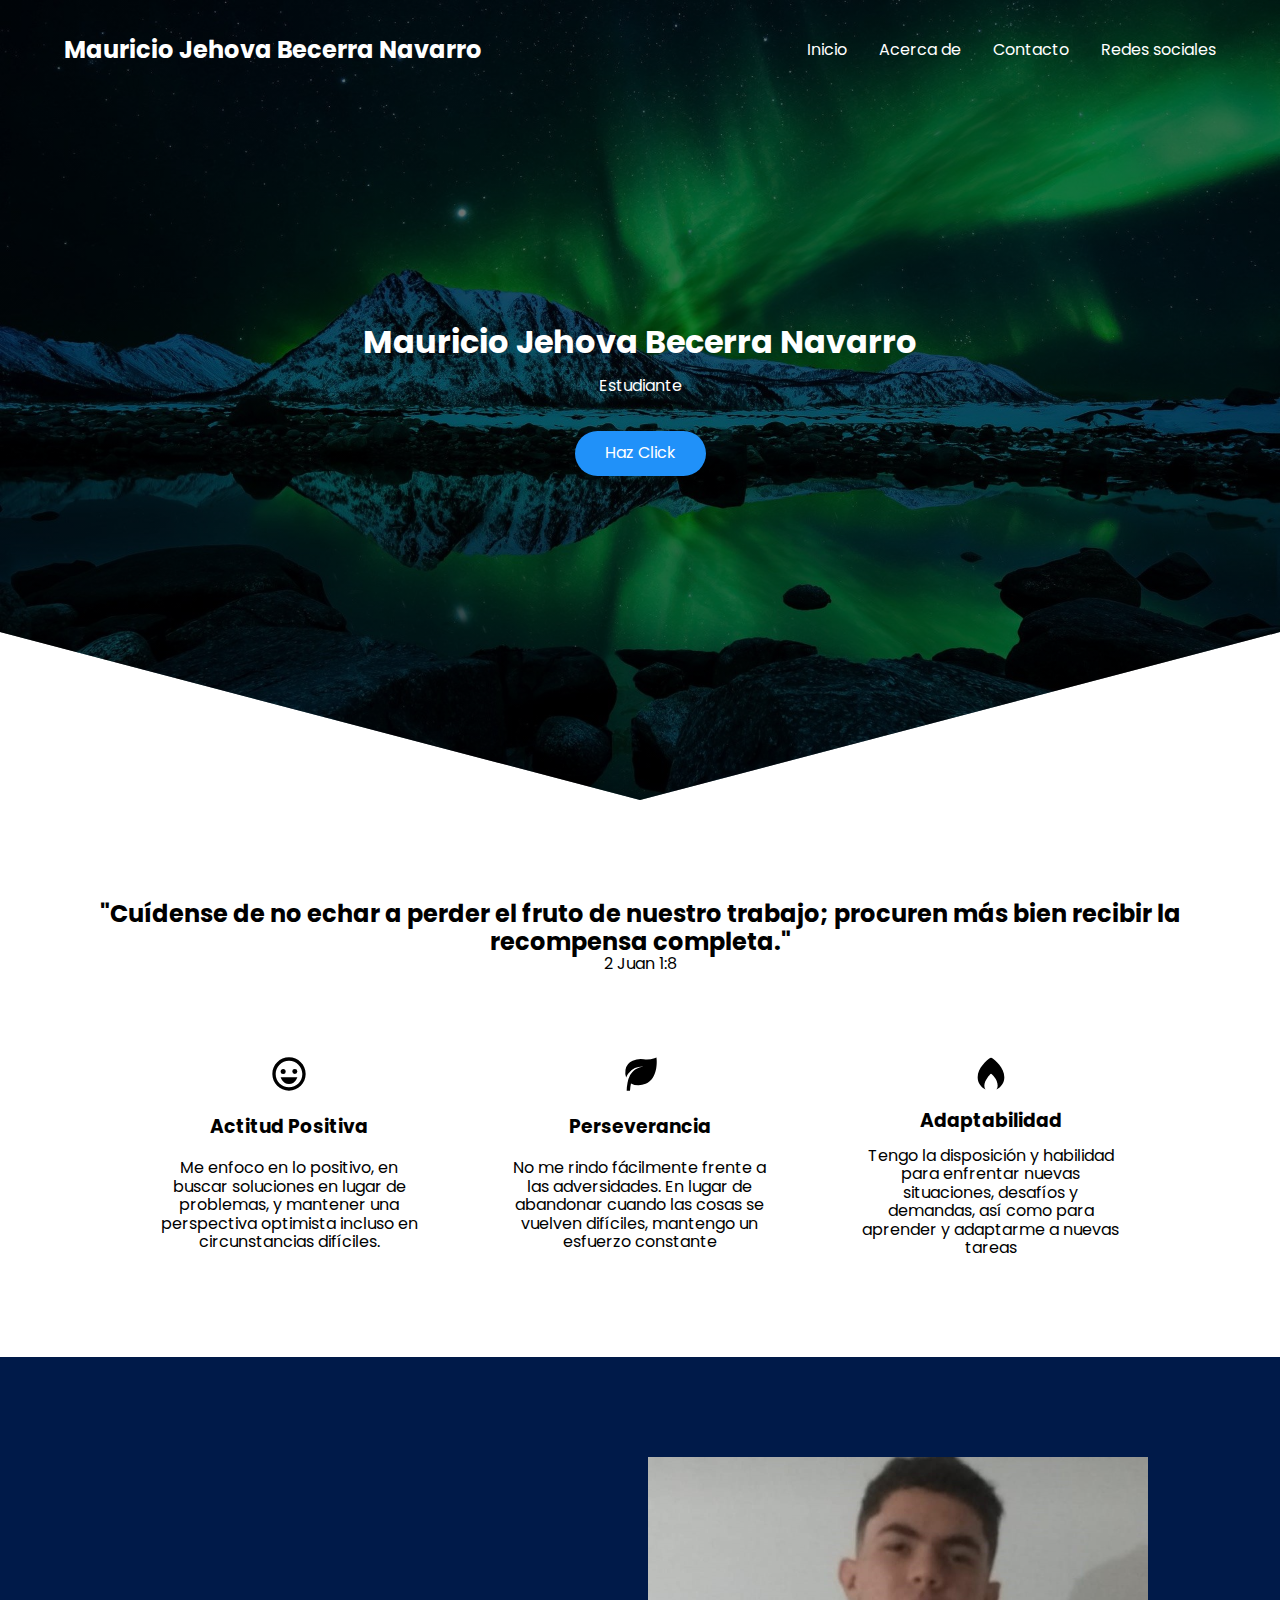
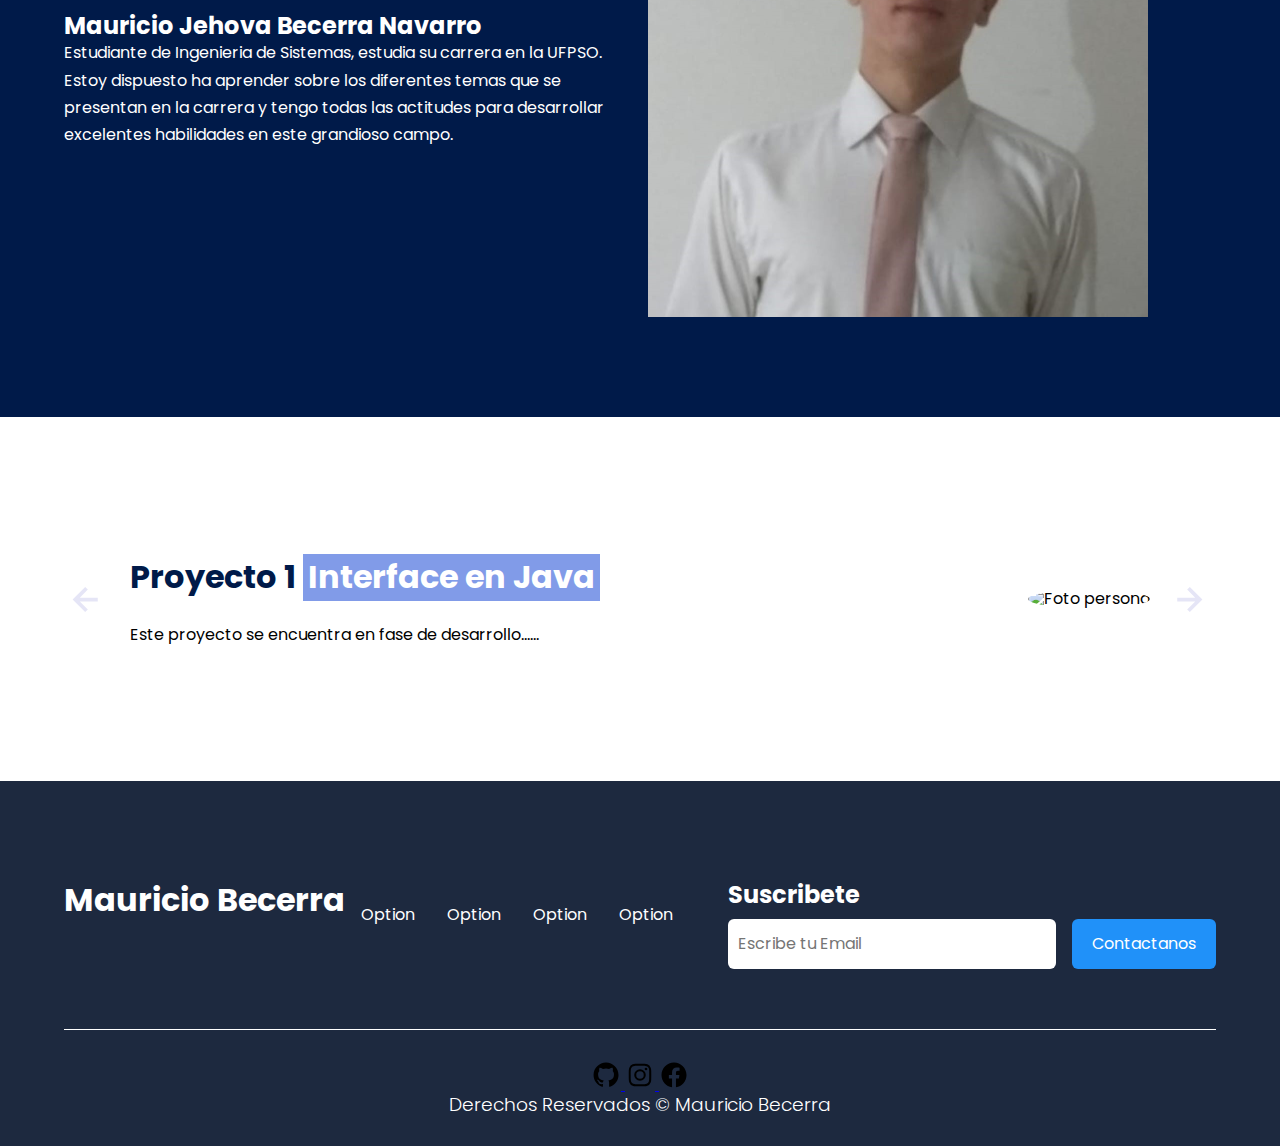
==== commit 9b8c52d0: "Version final.." ====
--- a/index.html
+++ b/index.html
@@ -102,7 +102,7 @@
                         <p>Estoy dispuesto ha aprender sobre los diferentes temas que se presentan en la carrera y tengo todas las actitudes para desarrollar excelentes habilidades en este grandioso campo.</p>
                     </div>
                     <figure class="testimony_picture">
-                        <img src="/images/Fotopersonal.jpeg" alt="Foto persona" class="testimony_img" alt="Foto Persona" class="testimony_img">
+                        <img src="https://divisis.ufpso.edu.co/images/baner/logo_vertical.png" alt="Foto persona" class="testimony_img" alt="Foto Persona" class="testimony_img">
                     </figure>
                 </section>
                 <section class="testimony_body" data-id="3">
